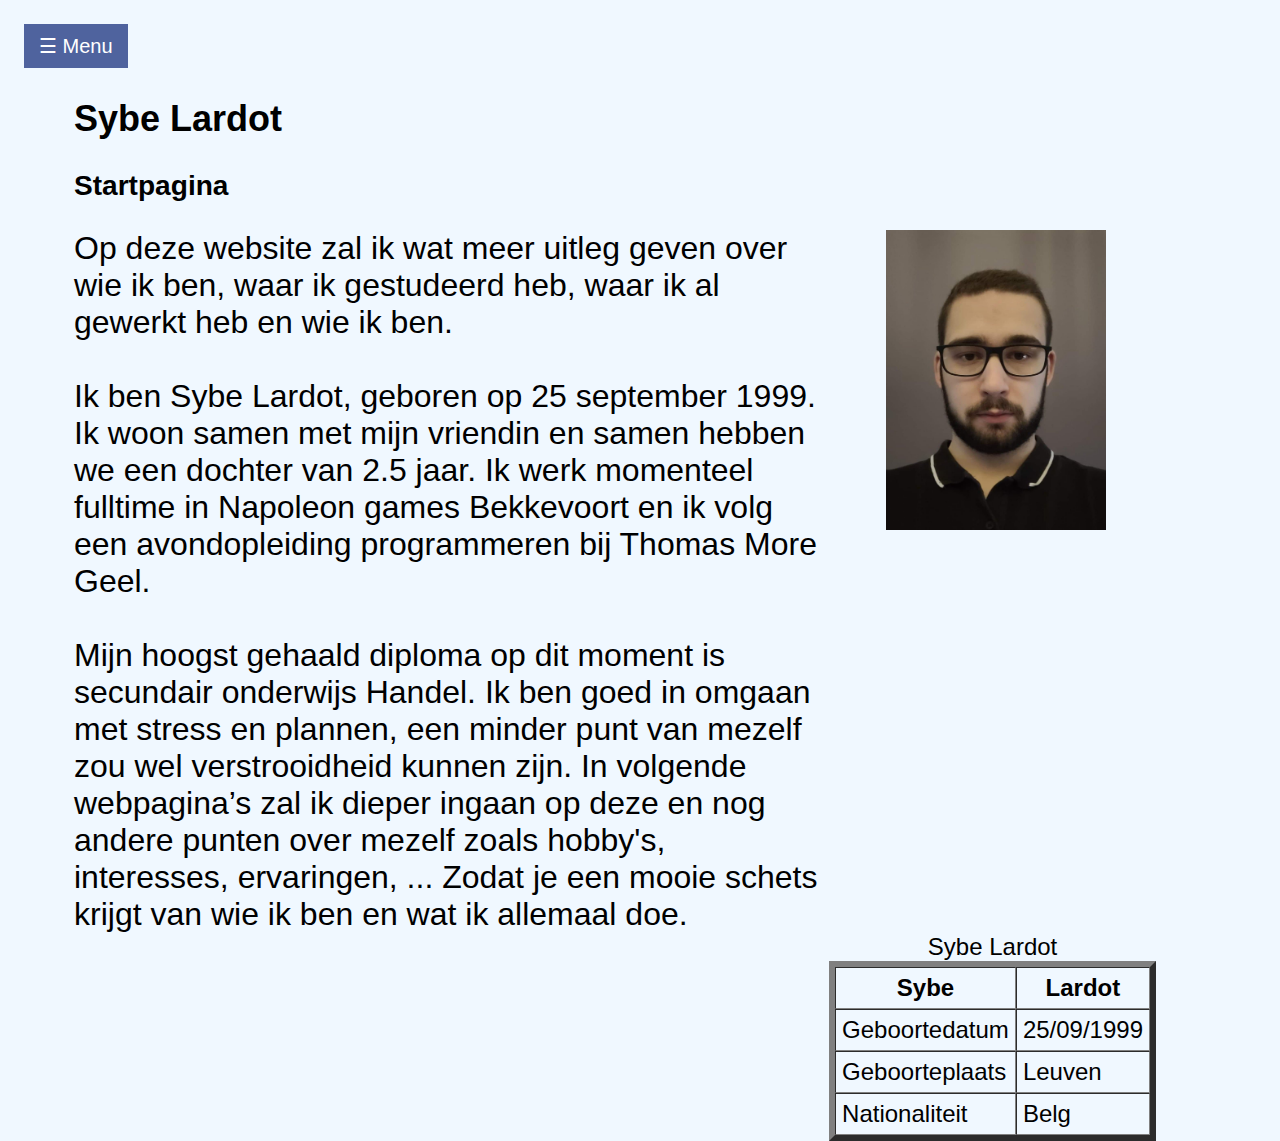
==== index.html @ b830009f "first commit" ====
<!DOCTYPE html>
<html lang="en">
<head>
  <meta charset="UTF-8">
  <meta http-equiv="X-UA-Compatible" content="IE=edge">
  <meta name="viewport" content="width=device-width, initial-scale=1.0">
  <link rel="stylesheet" type="text/css" href="CSS/index.css">
  <title>Index</title>
  <style>
    
  </style>
  <link rel="icon" href="/Afbeeldingen/favicon.ico" type="ico" sizes="16x16">
</head>


<div id="Sidebar" class="sidebar">
  <a href="javascript:void(0)" class="closebtn" onclick="closeNav()">×</a>
  <a href="index.html" target="_blank">Index</a>
  <a href="CV.html" target="_blank">CV</a>
  <a href="ervaringen.html" target="_blank">Ervaringen</a>
  <a href="hobby.html" target="_blank">Hobby's/ <br>Interesses</a>
  <a href="contact.html" target="_blank">Contact</a>
</div>

<div id="main">
  <button class="openbtn" onclick="openNav()">☰ Menu</button>  
  <h2>Sybe Lardot</h2>
  <h3>Startpagina</h3>
  <div class="text_start">Op deze website zal ik wat meer uitleg geven over wie ik ben, waar ik gestudeerd heb, waar ik al gewerkt heb en wie ik ben.<br>
    <br>
    Ik ben Sybe Lardot, geboren op 25 september 1999. Ik woon samen met mijn vriendin en samen hebben we een dochter van 2.5 jaar. Ik werk momenteel fulltime in Napoleon games Bekkevoort en ik volg een avondopleiding programmeren bij Thomas More Geel.<br> <br> Mijn hoogst gehaald diploma op dit moment is secundair onderwijs Handel. Ik ben goed in omgaan met stress en plannen, een minder punt van mezelf zou wel verstrooidheid kunnen zijn.
    In volgende webpagina’s zal ik dieper ingaan op deze en nog andere punten over mezelf zoals hobby's, interesses, ervaringen, ... Zodat je een mooie schets krijgt van wie ik ben en wat ik allemaal doe.
     </div>
<img class = "foto1" src="Afbeeldingen/pasfoto.jpg" ALIGN="right">
<div class="table">
  <table border="6" cellspacing="0" cellpadding="6">
    <caption>Sybe Lardot</caption>
    <tr>
      <th>Sybe</th>
      <th>Lardot</th>
    </tr>

    <tr>
      <td>Geboortedatum</td>
      <td>25/09/1999</td>
    </tr>

    <tr>
     
      <td>Geboorteplaats</td>
      <td>Leuven</td>
    </tr>

<tr>
  <td>Nationaliteit</td>
  <td>Belg</td>
</tr>
  </table>
</div>
</div>

<script>
function openNav() {
  document.getElementById("Sidebar").style.width = "160px";
  document.getElementById("main").style.marginLeft = "175px";
}

function closeNav() {
  document.getElementById("Sidebar").style.width = "0";
  document.getElementById("main").style.marginLeft= "0";
}
</script>







<body>
  










</body>
</html>
---- CSS/index.css ----
body {
  font-family: "Lato", sans-serif;
  background-color: aliceblue;
  font-size: x-large;
}

.sidebar {
  height: 100%;
  width: 0;
  position: fixed;
  z-index: 1;
  top: 0;
  left: 0;
  background-color: rgb(79, 99, 158);
  overflow-x: hidden;
  transition: 0.5s;
  padding-top: 60px;
}

.sidebar a {
  padding: 8px 8px 8px 32px;
  text-decoration: none;
  font-size: 25px;
  color: white;
  display: block;
  transition: 0.3s;
}

.sidebar a:hover {
  color: #f1f1f1;
}

.sidebar .closebtn {
  position: absolute;
  top: 0;
  right: 25px;
  font-size: 36px;
  margin-left: 50px;
}

.openbtn {
  font-size: 20px;
  cursor: pointer;
  background-color: rgb(79, 99, 158);
  color: white;
  padding: 10px 15px;
  border: none;
}

.openbtn:hover {
  background-color: rgb(97, 111, 153);
}

#main {
  transition: margin-left .5s;
  padding: 16px;
}


@media screen and (max-height: 450px) {
  .sidebar {padding-top: 15px;}
  .sidebar a {font-size: 18px;}
}

.foto1{
  width: 220px;
  height: 300px;
  margin-right: 150px;
  display: inline-block;
  float: right;
}
.text_start{
  width:750px;
  margin-left: 50px;
  display: inline-block;
  vertical-align: top;
  font-size: xx-large;
}
h2{
  margin-left: 50px;
}
h3{
  margin-left: 50px;
}
.table{
  float:  right;
  margin-right: 100px;
  display: block;
}
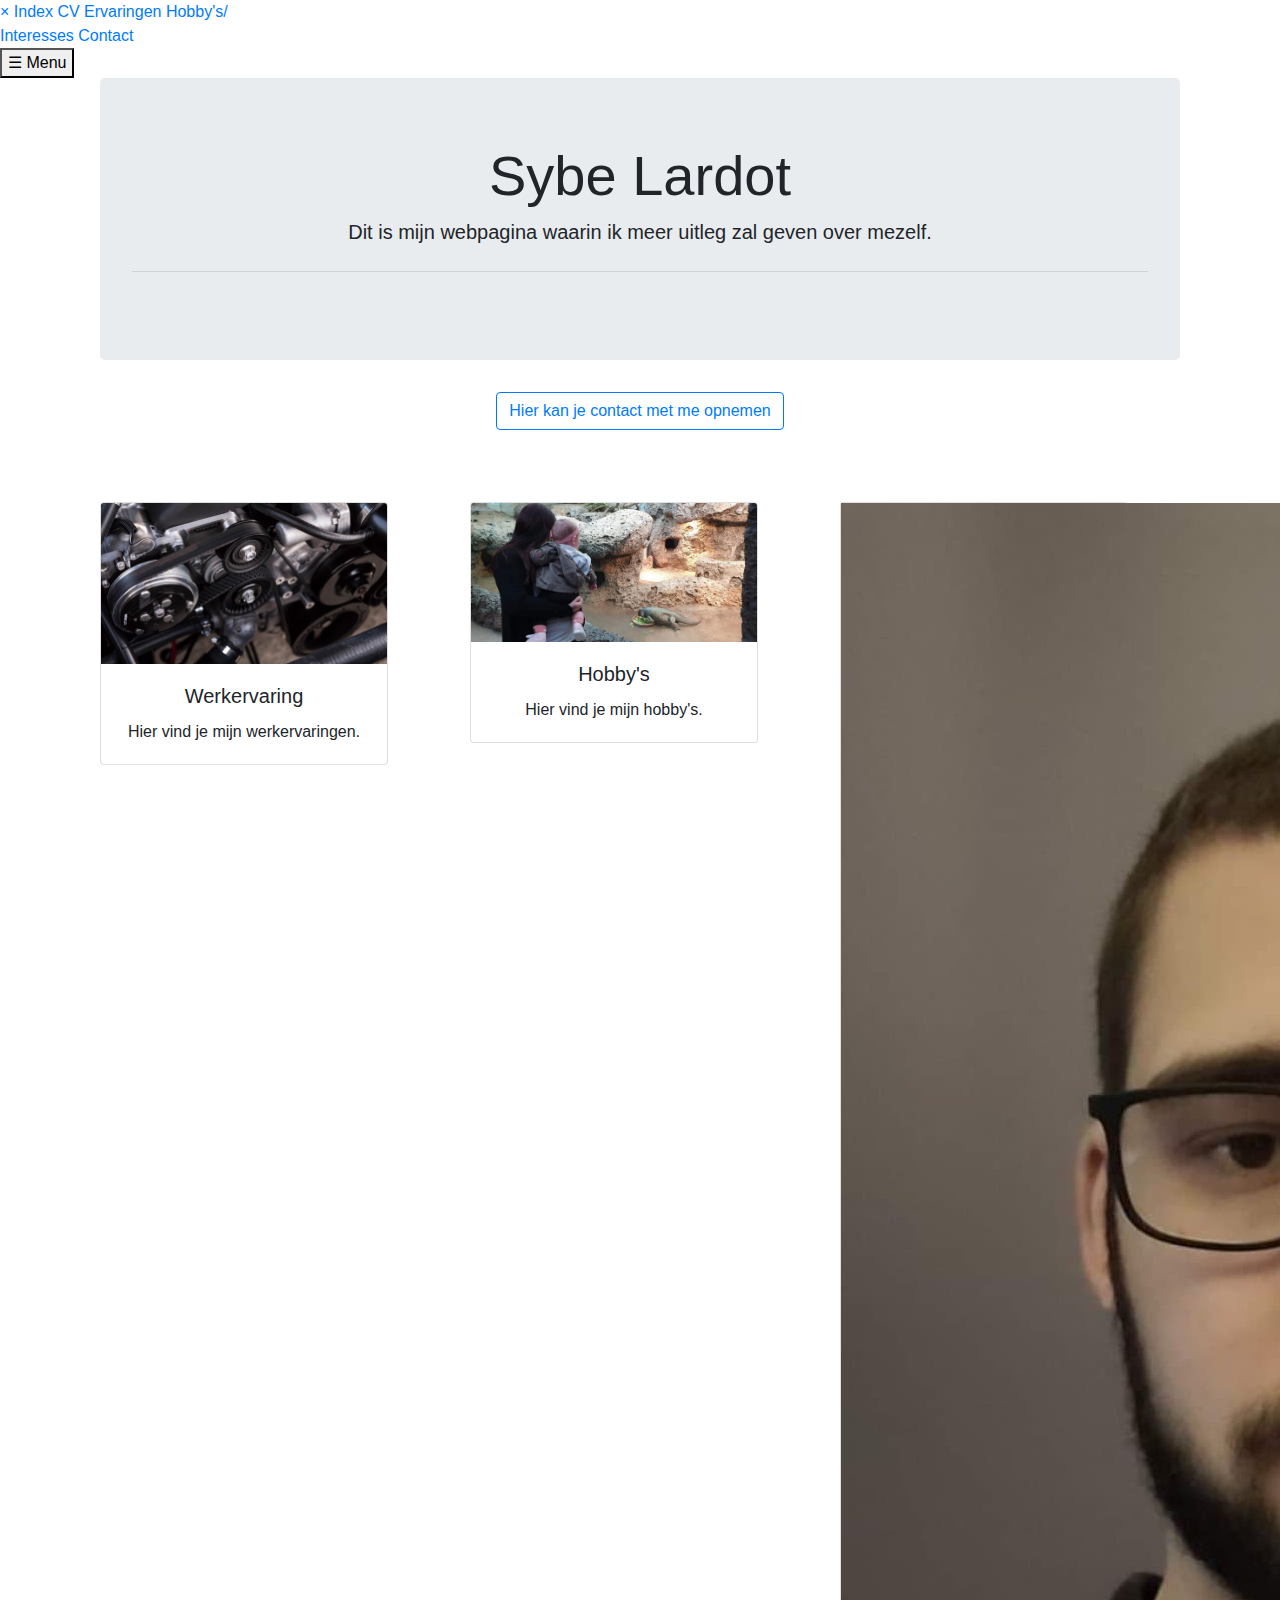
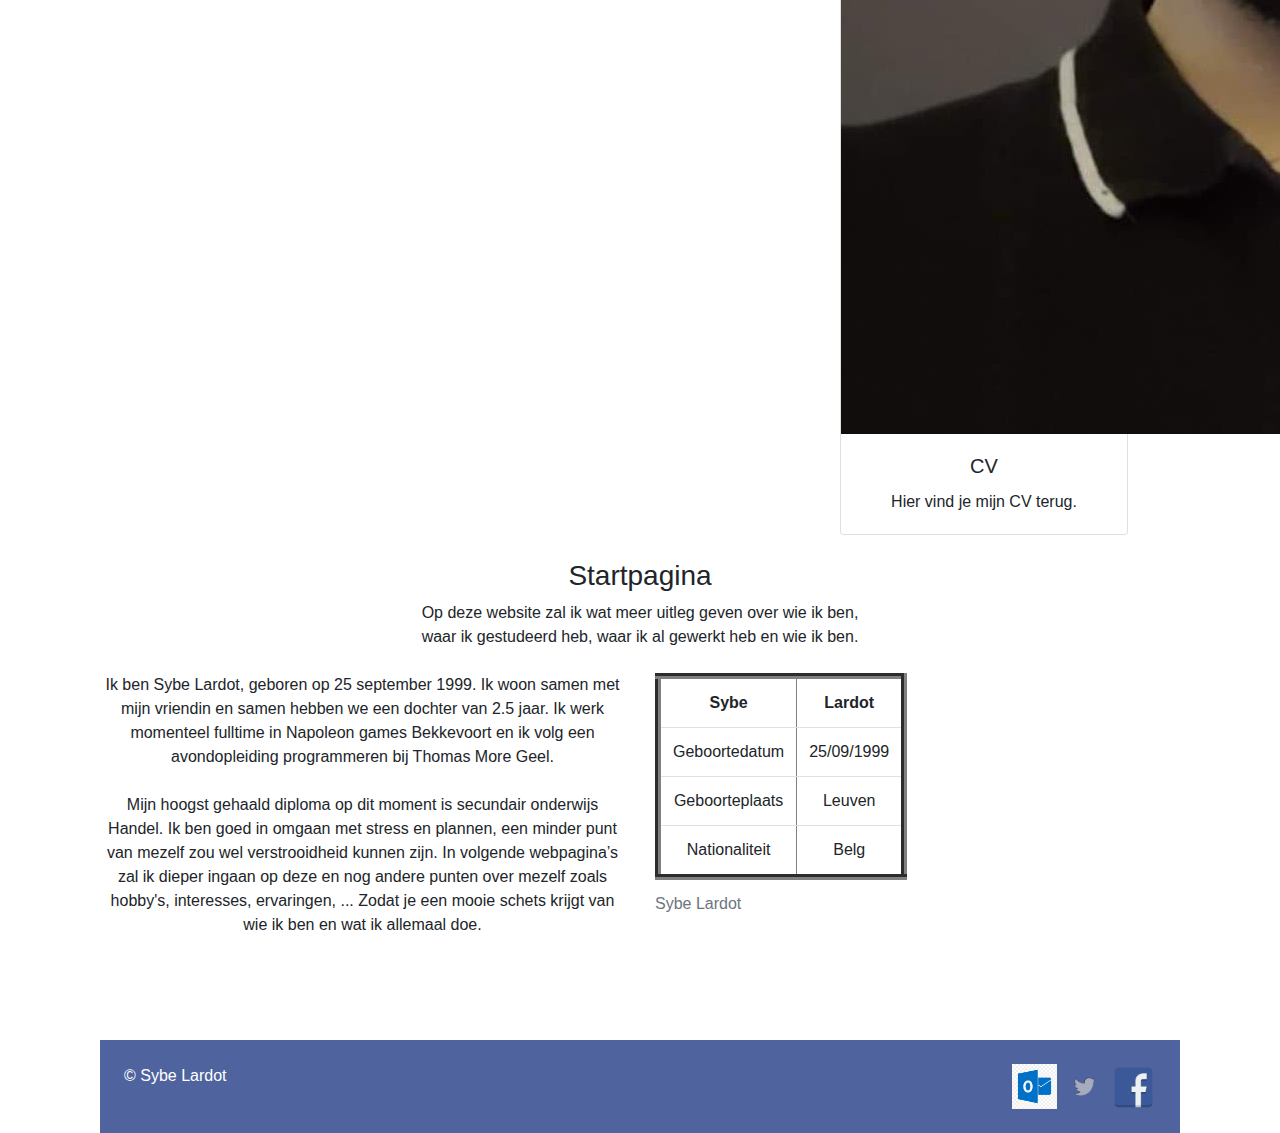
==== commit ac473de6: "Website afgewerkt" ====
--- a/index.html
+++ b/index.html
@@ -4,60 +4,166 @@
   <meta charset="UTF-8">
   <meta http-equiv="X-UA-Compatible" content="IE=edge">
   <meta name="viewport" content="width=device-width, initial-scale=1.0">
-  <link rel="stylesheet" type="text/css" href="CSS/index.css">
+  <link rel="stylesheet" type="text/css" href="css/index.css">
+  <link rel="stylesheet" href="https://cdn.jsdelivr.net/npm/bootstrap@4.0.0/dist/css/bootstrap.min.css" integrity="sha384-Gn5384xqQ1aoWXA+058RXPxPg6fy4IWvTNh0E263XmFcJlSAwiGgFAW/dAiS6JXm" crossorigin="anonymous">
+  
+  
   <title>Index</title>
   <style>
     
   </style>
-  <link rel="icon" href="/Afbeeldingen/favicon.ico" type="ico" sizes="16x16">
+  <link rel="icon" href="/images/favicon.jpg" type="jpg" sizes="16x16">
 </head>
 
 
 <div id="Sidebar" class="sidebar">
   <a href="javascript:void(0)" class="closebtn" onclick="closeNav()">×</a>
-  <a href="index.html" target="_blank">Index</a>
-  <a href="CV.html" target="_blank">CV</a>
-  <a href="ervaringen.html" target="_blank">Ervaringen</a>
-  <a href="hobby.html" target="_blank">Hobby's/ <br>Interesses</a>
-  <a href="contact.html" target="_blank">Contact</a>
+  <a href="index.html">Index</a>
+  <a href="CV.html">CV</a>
+  <a href="ervaringen.html">Ervaringen</a>
+  <a href="hobby.html">Hobby's/ <br>Interesses</a>
+  <a href="contact.html">Contact</a>
 </div>
+
 
 <div id="main">
   <button class="openbtn" onclick="openNav()">☰ Menu</button>  
-  <h2>Sybe Lardot</h2>
-  <h3>Startpagina</h3>
-  <div class="text_start">Op deze website zal ik wat meer uitleg geven over wie ik ben, waar ik gestudeerd heb, waar ik al gewerkt heb en wie ik ben.<br>
+  
+  <div class="container text-center">
+    <div class="row">
+      <div class="col">
+  <div class="container text-center">
+    <div class="row">
+      <div class="col">
+        <div class="jumbotron">
+          <h1 class="display-4">Sybe Lardot</h1>
+          <p class="lead">Dit is mijn webpagina waarin ik meer uitleg zal geven over mezelf.</p>
+          <hr class="my-4">
+        </div>
+        <a href="contact.html"><button type="button" class="btn btn-outline-primary">Hier kan je contact met me opnemen</button></a>
+      </div>
+    </div>
+  </div>
+  <br>
+  <br>
+  <br>
+
+  <div class="container text-center">
+    <div class="row">
+      <div class="col">
+        <div class="card" style="width: 18rem;">
+         <a href="ervaringen.html"> <img src="images/Wezel.jpg" class="card-img-top" alt="werk"></a>
+          <div class="card-body">
+            <h5 class="card-title">Werkervaring</h5>
+            <p class="card-text">Hier vind je mijn werkervaringen.</p>
+          </div>
+        </div>
+      </div>
+      <div class="col">
+        <div class="card" style="width: 18rem;">
+          <a href="hobby.html"><img src="images/dierentuin.jpg" class="card-img-top" alt="hobby"></a>
+          <div class="card-body">
+            <h5 class="card-title">Hobby's</h5>
+            <p class="card-text">Hier vind je mijn hobby's.</p>
+          </div>
+        </div>
+      </div>
+      <div class="col">
+        <div class="card" style="width: 18rem;">
+          <a href="CV.html"><img class="pass" src="images/pasfoto.jpg" class="card-img-top" alt="CV"></a>
+          <div class="card-body">
+            <h5 class="card-title">CV</h5>
+            <p class="card-text">Hier vind je mijn CV terug.</p>
+          </div>
+        </div>
+      </div>
+    </div>
+  </div>
+
+  <br>
+  <div class="container">
+    <div class="row">
+      <div class="col">
+        <h3>Startpagina</h3>
+        <div>Op deze website zal ik wat meer uitleg geven over wie ik ben,<br> waar ik gestudeerd heb, waar ik al gewerkt heb en wie ik ben.<br>
+      </div>
+      <br>
+     </div>
+     <div class="container">
+      <div class="row">
+        <div class="col">
+          Ik ben Sybe Lardot, geboren op 25 september 1999. Ik woon samen met mijn vriendin en samen hebben we een dochter van 2.5 jaar. Ik werk momenteel fulltime in Napoleon games Bekkevoort en ik volg een avondopleiding programmeren bij Thomas More Geel.<br> <br> Mijn hoogst gehaald diploma op dit moment is secundair onderwijs Handel. Ik ben goed in omgaan met stress en plannen, een minder punt van mezelf zou wel verstrooidheid kunnen zijn.
+        In volgende webpagina’s zal ik dieper ingaan op deze en nog andere punten over mezelf zoals hobby's, interesses, ervaringen, ... Zodat je een mooie schets krijgt van wie ik ben en wat ik allemaal doe.
     <br>
-    Ik ben Sybe Lardot, geboren op 25 september 1999. Ik woon samen met mijn vriendin en samen hebben we een dochter van 2.5 jaar. Ik werk momenteel fulltime in Napoleon games Bekkevoort en ik volg een avondopleiding programmeren bij Thomas More Geel.<br> <br> Mijn hoogst gehaald diploma op dit moment is secundair onderwijs Handel. Ik ben goed in omgaan met stress en plannen, een minder punt van mezelf zou wel verstrooidheid kunnen zijn.
-    In volgende webpagina’s zal ik dieper ingaan op deze en nog andere punten over mezelf zoals hobby's, interesses, ervaringen, ... Zodat je een mooie schets krijgt van wie ik ben en wat ik allemaal doe.
+        </div>
+        <div class="col">
+          <div class="table">
+            <table border="6" cellspacing="0" cellpadding="6">
+              <caption>Sybe Lardot</caption>
+              <tr>
+                <th>Sybe</th>
+                <th>Lardot</th>
+              </tr>
+          
+              <tr>
+                <td>Geboortedatum</td>
+                <td>25/09/1999</td>
+              </tr>
+          
+              <tr>
+               
+                <td>Geboorteplaats</td>
+                <td>Leuven</td>
+              </tr>
+          
+          <tr>
+            <td>Nationaliteit</td>
+            <td>Belg</td>
+          </tr>
+            </table>
+          </div>
+        </div>
+        <div class="container my-5">
+  </div>
+      </div>
      </div>
-<img class = "foto1" src="Afbeeldingen/pasfoto.jpg" ALIGN="right">
-<div class="table">
-  <table border="6" cellspacing="0" cellpadding="6">
-    <caption>Sybe Lardot</caption>
-    <tr>
-      <th>Sybe</th>
-      <th>Lardot</th>
-    </tr>
-
-    <tr>
-      <td>Geboortedatum</td>
-      <td>25/09/1999</td>
-    </tr>
-
-    <tr>
-     
-      <td>Geboorteplaats</td>
-      <td>Leuven</td>
-    </tr>
-
-<tr>
-  <td>Nationaliteit</td>
-  <td>Belg</td>
-</tr>
-  </table>
-</div>
-</div>
+    </div>
+
+
+      <!-- Footer -->
+      <footer
+              class="text-center text-lg-start text-white"
+              style="background-color: #1c2331"
+              >
+        <!-- Section: Social media -->
+        <section class="d-flex justify-content-between p-4" style="background-color: rgb(79, 99, 158)">
+
+          <div class="me-5">
+            <span>&copy; Sybe Lardot</span>
+          </div>
+
+          <div>
+            <a href="" class="text-white me-4">
+              <i class="fab fa-facebook-f"></i>
+            </a>
+            <a href="" class="text-white me-4">
+              <i class="fab fa-twitter"></i>
+            </a>
+            <a href="" class="text-white me-4">
+              <i class="fab fa-google"></i>
+            </a>
+            <a href="" class="text-white me-4">
+              <img src="images/outlook.png" style="width:45px">
+            </a>
+            <a href="" class="text-white me-4">
+              <img src="images/twitter.png" style="width:45px">
+            </a>
+            <a href="" class="text-white me-4">
+              <img src="images/facebook.png" style="width:45px">
+            </a>
+          </div>
+        </section>
+
 
 <script>
 function openNav() {
@@ -87,7 +193,10 @@
 
 
 
-
-
+  <script src="https://code.jquery.com/jquery-3.2.1.slim.min.js" integrity="sha384-KJ3o2DKtIkvYIK3UENzmM7KCkRr/rE9/Qpg6aAZGJwFDMVNA/GpGFF93hXpG5KkN" crossorigin="anonymous"></script>
+  <script src="https://cdn.jsdelivr.net/npm/popper.js@1.12.9/dist/umd/popper.min.js" integrity="sha384-ApNbgh9B+Y1QKtv3Rn7W3mgPxhU9K/ScQsAP7hUibX39j7fakFPskvXusvfa0b4Q" crossorigin="anonymous"></script>
+  <script src="https://cdn.jsdelivr.net/npm/bootstrap@4.0.0/dist/js/bootstrap.min.js" integrity="sha384-JZR6Spejh4U02d8jOt6vLEHfe/JQGiRRSQQxSfFWpi1MquVdAyjUar5+76PVCmYl" crossorigin="anonymous"></script>
+  <script src="/js/bootstrap.bundle.min.js"></script>
 </body>
+
 </html>